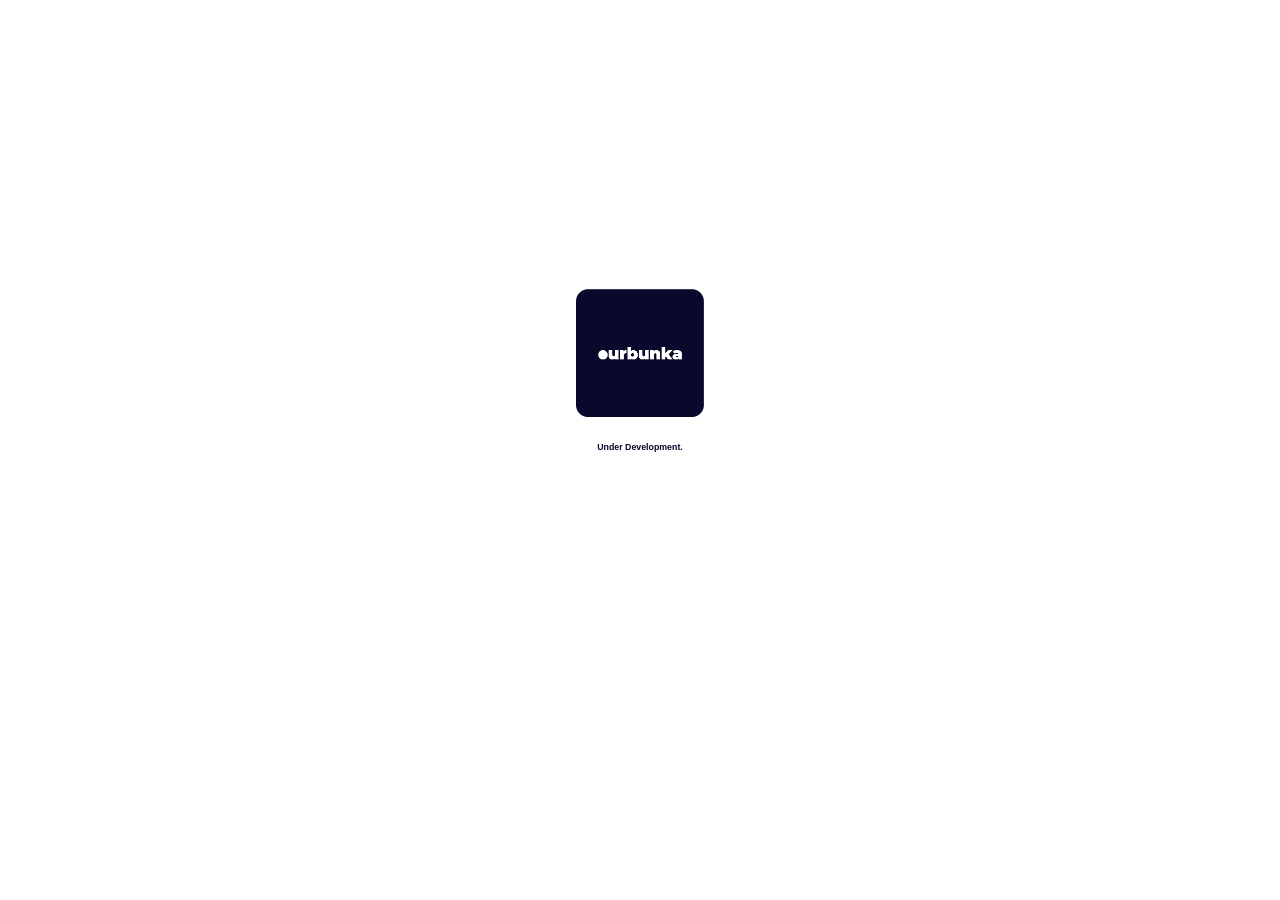
==== index.html @ a6bd5e19 "v0.1.1" ====
<!DOC TYPE>
<html>
    <head>
    <link rel="stylesheet" href="style.css">
    <script data-ad-client="ca-pub-7226766676164960" async src="https://pagead2.googlesyndication.com/pagead/js/adsbygoogle.js"></script>
    </head>
    <body>
        <div id ="header"></div>
        <div id ="blank_1"></div>
        <div class="content">
            <div class = "logo">
            <p id="logo_image"><img src="./img/Asset%201.png">
            </p></div>
            
            <p id="font_style_1"> Under Development.</p>
            
        </div>
        <div id="blank_2"></div>
    </body>
    
</html>
---- style.css ----
#header{
    height: 30%;
    margin-top: 0px;
}
#blank_1{
    width: 30%;
    float: left
}
#content{
    width: 40%;
    float: left;
    
}
.logo {
    height: inherit;
    max-width:  10vw;
    margin-left: auto;
    margin-right: auto;
    margin-bottom: auto;
    margin-top: auto;
    align-content: center;
    border-bottom-color: transparent;
}
img{
    max-width: 100%;
    height: auto;
}
#font_style_1{
    font-size: 55% ;
    max-width: auto;
    font-family: Montserrat , sans-serif;
    font-weight: bold;
    text-align: center;
    color: #09092B;
    
}
#blank_2{
    width: 30%;
    float: right;
}
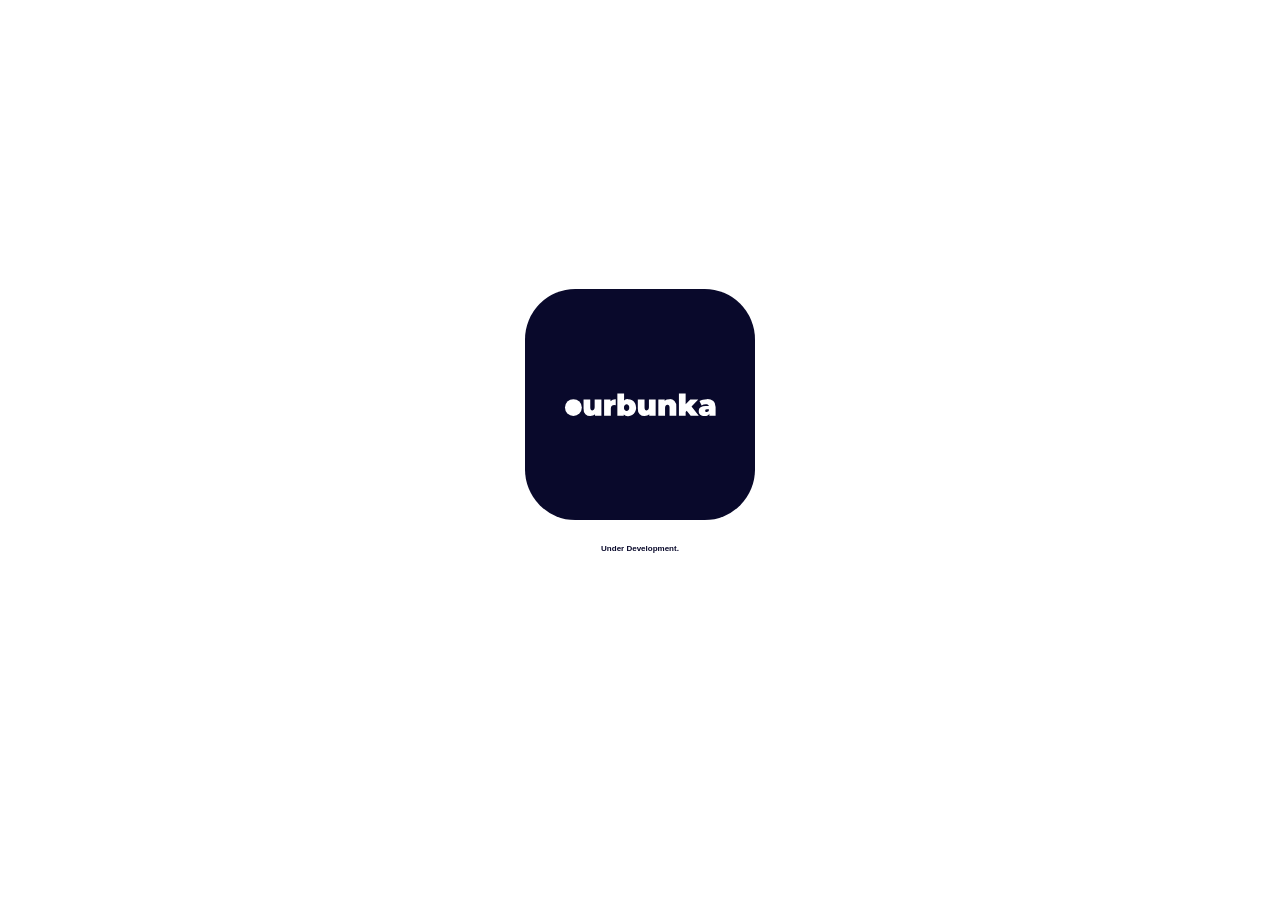
==== commit d24d54a5: "v0.1.2" ====
--- a/index.html
+++ b/index.html
@@ -9,7 +9,7 @@
         <div id ="blank_1"></div>
         <div class="content">
             <div class = "logo">
-            <p id="logo_image"><img src="./img/Asset%201.png">
+            <p id="logo_image"><img src="./img/ourbunka_logo_ver_0_20201003.svg">
             </p></div>
             
             <p id="font_style_1"> Under Development.</p>
--- a/style.css
+++ b/style.css
@@ -13,7 +13,7 @@
 }
 .logo {
     height: inherit;
-    max-width:  10vw;
+    max-width:  18vw;
     margin-left: auto;
     margin-right: auto;
     margin-bottom: auto;
@@ -26,7 +26,7 @@
     height: auto;
 }
 #font_style_1{
-    font-size: 55% ;
+    font-size: 50% ;
     max-width: auto;
     font-family: Montserrat , sans-serif;
     font-weight: bold;
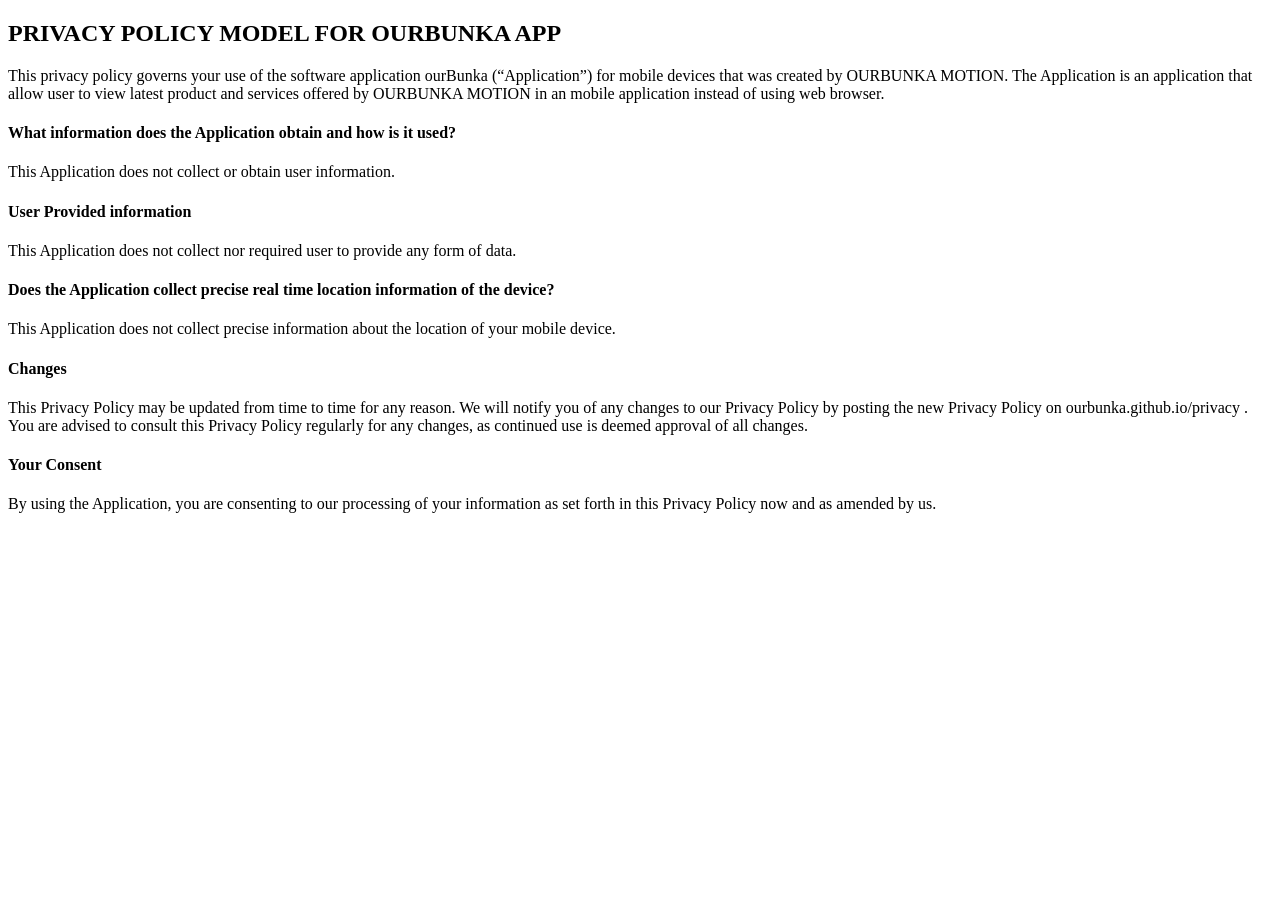
==== commit 214cb744: "Add files via upload" ====
--- a/index.html
+++ b/index.html
@@ -1,21 +1,40 @@
-<!DOC TYPE>
-<html>
-    <head>
-    <link rel="stylesheet" href="style.css">
-    <script data-ad-client="ca-pub-7226766676164960" async src="https://pagead2.googlesyndication.com/pagead/js/adsbygoogle.js"></script>
-    </head>
-    <body>
-        <div id ="header"></div>
-        <div id ="blank_1"></div>
-        <div class="content">
-            <div class = "logo">
-            <p id="logo_image"><img src="./img/ourbunka_logo_ver_0_20201003.svg">
-            </p></div>
-            
-            <p id="font_style_1"> Under Development.</p>
-            
-        </div>
-        <div id="blank_2"></div>
-    </body>
-    
-</html>+<!DOCTYPE html>
+<div>
+    <h2>
+        PRIVACY POLICY MODEL FOR OURBUNKA APP
+    </h2>
+    <p>
+        This privacy policy governs your use of the software application ourBunka (“Application”) for mobile devices that was created by OURBUNKA MOTION.
+        The Application is an application that allow user to view latest product and services offered by OURBUNKA MOTION in an mobile application instead of using web browser.
+    </p>
+    <h4>
+        What information does the Application obtain and how is it used?
+    </h4>
+    <p>
+        This Application does not collect or obtain user information. 
+    </p>
+    <h4>
+        User Provided information
+    </h4>
+    <p>
+        This Application does not collect nor required user to provide any form of data.
+    </p>
+
+
+    <h4>Does the Application collect precise real time location information of the device?</h4>
+    <p>
+        This Application does not collect precise information about the location of your mobile device.
+    </p>
+    <h4>Changes</h4>
+    <p>
+        This Privacy Policy may be updated from time to time for any reason. 
+        We will notify you of any changes to our Privacy Policy by posting the new Privacy Policy on ourbunka.github.io/privacy .
+        You are advised to consult this Privacy Policy regularly for any changes, as continued use is deemed approval of all changes.
+    </p>
+    <h4>
+        Your Consent
+    </h4>
+    <p>
+        By using the Application, you are consenting to our processing of your information as set forth in this Privacy Policy now and as amended by us. 
+    </p>
+</div>
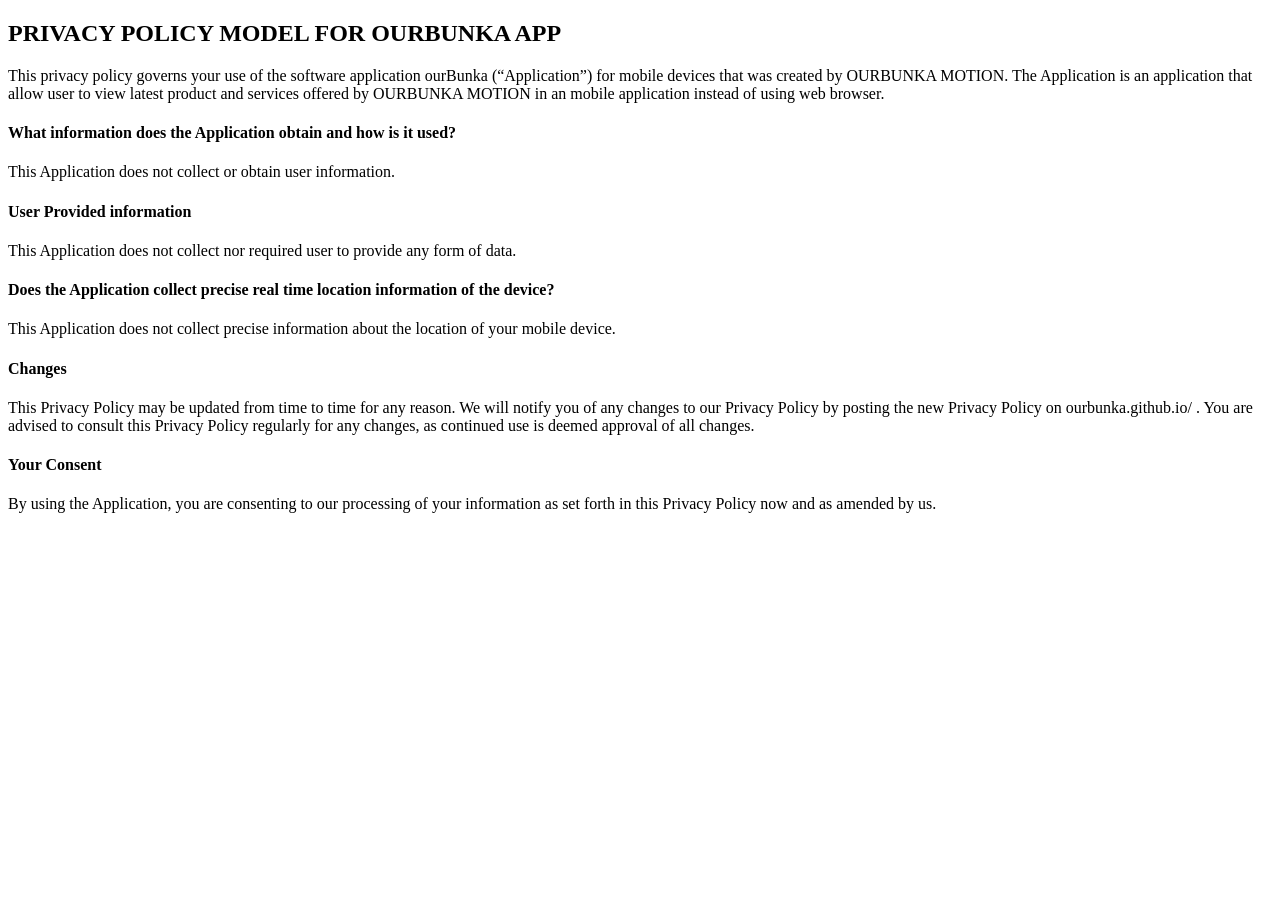
==== commit 0c760340: "Update index.html" ====
--- a/index.html
+++ b/index.html
@@ -28,7 +28,7 @@
     <h4>Changes</h4>
     <p>
         This Privacy Policy may be updated from time to time for any reason. 
-        We will notify you of any changes to our Privacy Policy by posting the new Privacy Policy on ourbunka.github.io/privacy .
+        We will notify you of any changes to our Privacy Policy by posting the new Privacy Policy on ourbunka.github.io/ .
         You are advised to consult this Privacy Policy regularly for any changes, as continued use is deemed approval of all changes.
     </p>
     <h4>
@@ -37,4 +37,4 @@
     <p>
         By using the Application, you are consenting to our processing of your information as set forth in this Privacy Policy now and as amended by us. 
     </p>
-</div>+</div>
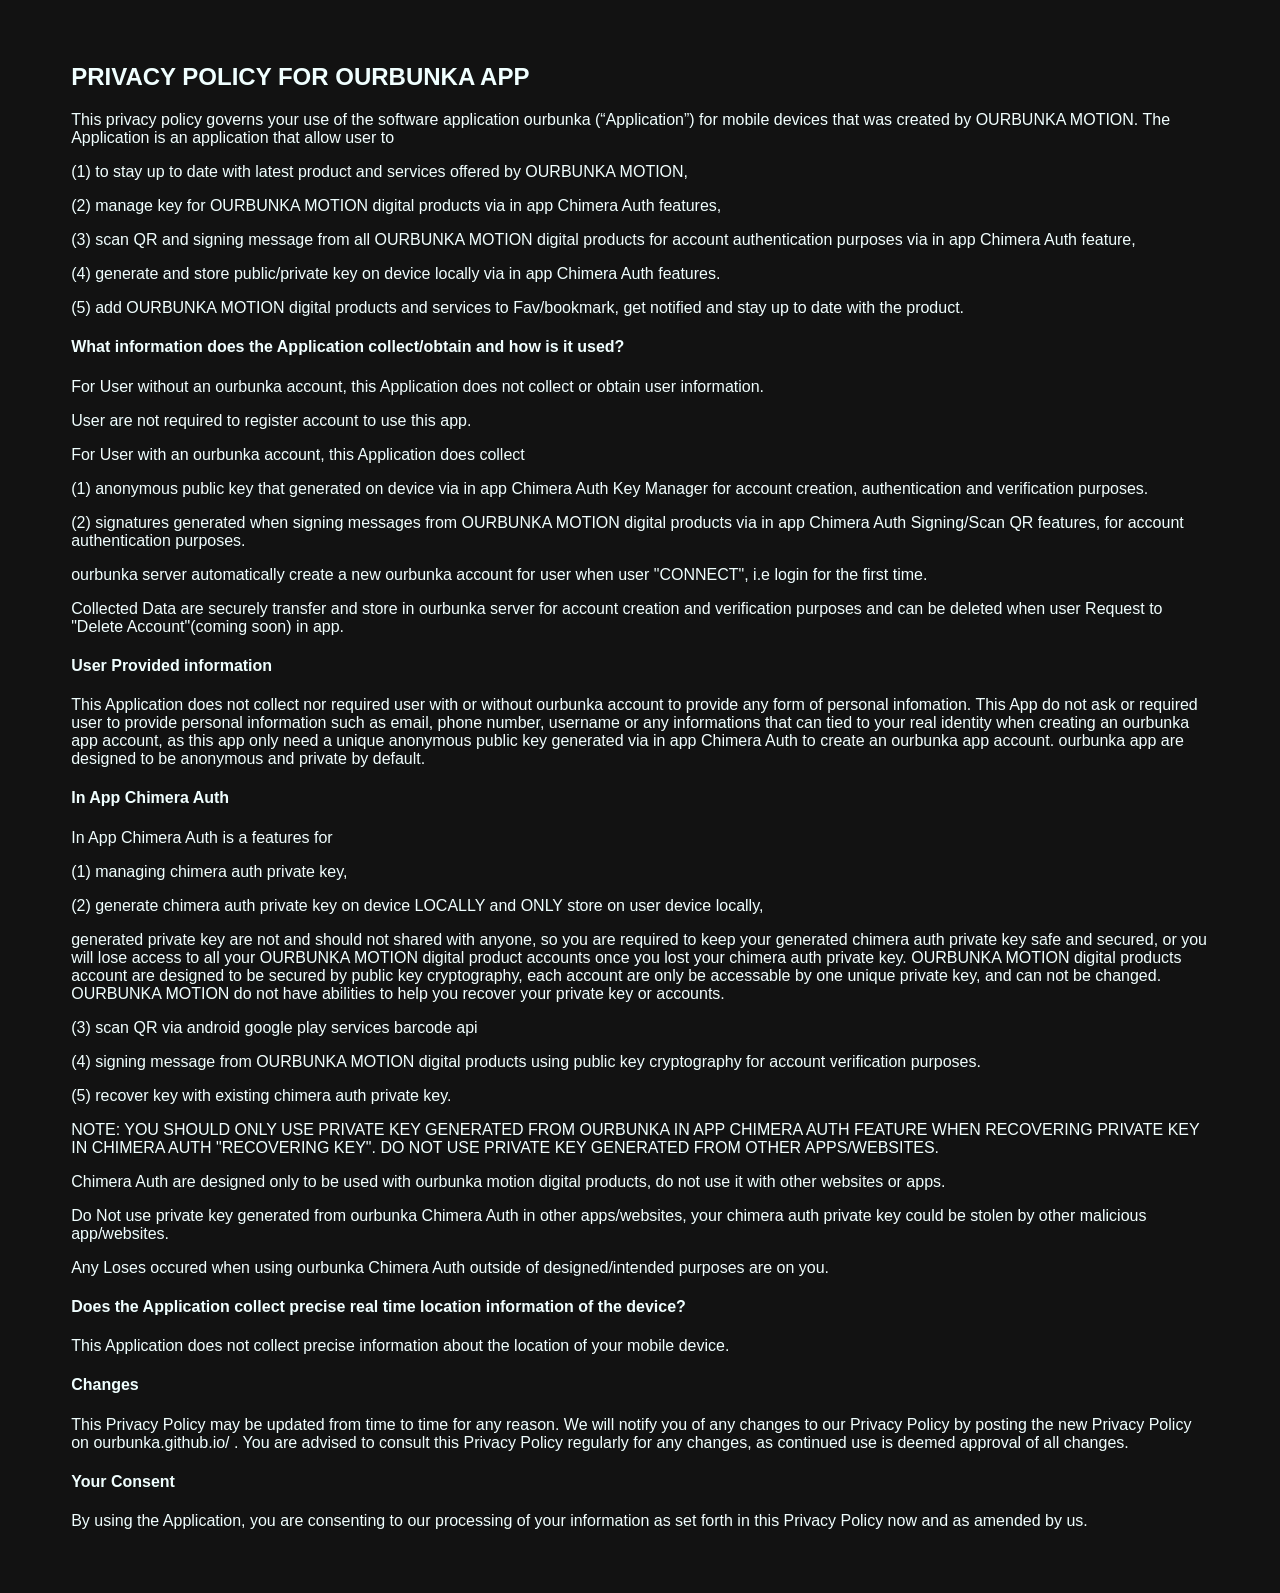
==== commit cb48204a: "update ourbunka app privacy policy" ====
--- a/index.html
+++ b/index.html
@@ -1,25 +1,125 @@
 <!DOCTYPE html>
-<div>
+<head>
+    <style>
+        body{
+            background-color: rgb(18, 18, 18);
+        }
+        div{
+            margin: 5%;
+            top: 5%;
+            background-color: rgb(18, 18, 18);
+        }
+        p, h2, h4{
+            font-family: sans-serif;
+            color: azure;
+        }
+    </style>
+</head>
+<body>
+    <div>
     <h2>
-        PRIVACY POLICY MODEL FOR OURBUNKA APP
+        PRIVACY POLICY FOR OURBUNKA APP
     </h2>
     <p>
-        This privacy policy governs your use of the software application ourBunka (“Application”) for mobile devices that was created by OURBUNKA MOTION.
-        The Application is an application that allow user to view latest product and services offered by OURBUNKA MOTION in an mobile application instead of using web browser.
+        This privacy policy governs your use of the software application ourbunka (“Application”) for mobile devices that was created by OURBUNKA MOTION.
+        The Application is an application that allow user to 
     </p>
+    <p>
+        (1) to stay up to date with latest product and services offered by OURBUNKA MOTION,
+    </p>
+    <p>
+        (2) manage key for OURBUNKA MOTION digital products via in app Chimera Auth features, 
+    </p>
+    <p>
+        (3) scan QR and signing message from all OURBUNKA MOTION digital products for account authentication purposes via in app Chimera Auth feature, 
+    </p>
+    <p>
+        (4) generate and store public/private key on device locally via in app Chimera Auth features.
+    </p>
+    <p>
+        (5) add OURBUNKA MOTION digital products and services to Fav/bookmark, get notified and stay up to date with the product.
+    </p>
+
+
     <h4>
-        What information does the Application obtain and how is it used?
+        What information does the Application collect/obtain and how is it used?
     </h4>
     <p>
-        This Application does not collect or obtain user information. 
+        For User without an ourbunka account, this Application does not collect or obtain user information. 
+    </p>
+    <p>
+        User are not required to register account to use this app.
+    </p>
+    <p>
+        For User with an ourbunka account, this Application does collect  
+    </p>
+    <p>
+        (1) anonymous public key that generated on device via in app Chimera Auth Key Manager for account creation, authentication and verification purposes.
+    </p>
+    <p>
+        (2) signatures generated when signing messages from OURBUNKA MOTION digital products via in app Chimera Auth Signing/Scan QR features, for account authentication purposes.
+    </p>
+    <p>
+        ourbunka server automatically create a new ourbunka account for user when user "CONNECT", i.e login for the first time.
+    </p>
+    <p>
+        Collected Data are securely transfer and store in ourbunka server for account creation and verification purposes and can be deleted when user Request to "Delete Account"(coming soon) in app. 
     </p>
     <h4>
         User Provided information
     </h4>
     <p>
-        This Application does not collect nor required user to provide any form of data.
+        This Application does not collect nor required user with or without ourbunka account to provide any form of personal infomation. 
+        This App do not ask or required user to provide personal information such as email, phone number, username or any informations that can tied to your real identity when creating an ourbunka app account, 
+        as this app only need a unique anonymous public key generated via in app Chimera Auth to create an ourbunka app account. 
+        ourbunka app are designed to be anonymous and private by default.
+    </p>
+    <p>
+
     </p>
 
+    <h4>
+        In App Chimera Auth
+    </h4>
+    <p>
+        In App Chimera Auth is a features for  
+    </p>
+    <p>
+        (1) managing chimera auth private key,
+    </p>
+    <p>
+        (2) generate chimera auth private key on device LOCALLY and ONLY store on user device locally,
+        
+    </p>
+    <p>
+        generated private key are not and should not shared with anyone, 
+        so you are required to keep your generated chimera auth private key safe and secured, 
+        or you will lose access to all your OURBUNKA MOTION digital product accounts once you lost your chimera auth private key.
+        OURBUNKA MOTION digital products account are designed to be secured by public key cryptography, each account are only be accessable by one unique private key, and can not be changed.
+        OURBUNKA MOTION do not have abilities to help you recover your private key or accounts.
+    </p>
+    <p>
+        (3) scan QR via android google play services barcode api 
+    </p>
+    <p>
+        (4) signing message from OURBUNKA MOTION digital products using public key cryptography for account verification purposes.
+    </p>
+    <p>
+        (5) recover key with existing chimera auth private key.
+    </p>
+    
+    <p>
+        NOTE: YOU SHOULD ONLY USE PRIVATE KEY GENERATED FROM OURBUNKA IN APP CHIMERA AUTH FEATURE WHEN RECOVERING PRIVATE KEY IN CHIMERA AUTH "RECOVERING KEY". DO NOT USE PRIVATE KEY GENERATED FROM OTHER APPS/WEBSITES.
+    </p>
+    <p>
+        Chimera Auth are designed only to be used with ourbunka motion digital products, do not use it with other websites or apps.
+    </p>
+    <p>
+        Do Not use private key generated from ourbunka Chimera Auth in other apps/websites, your chimera auth private key could be stolen by other malicious app/websites.
+    </p>
+    <p>
+        Any Loses occured when using ourbunka Chimera Auth outside of designed/intended purposes are on you.
+    </p>
 
     <h4>Does the Application collect precise real time location information of the device?</h4>
     <p>
@@ -38,3 +138,5 @@
         By using the Application, you are consenting to our processing of your information as set forth in this Privacy Policy now and as amended by us. 
     </p>
 </div>
+</body>
+
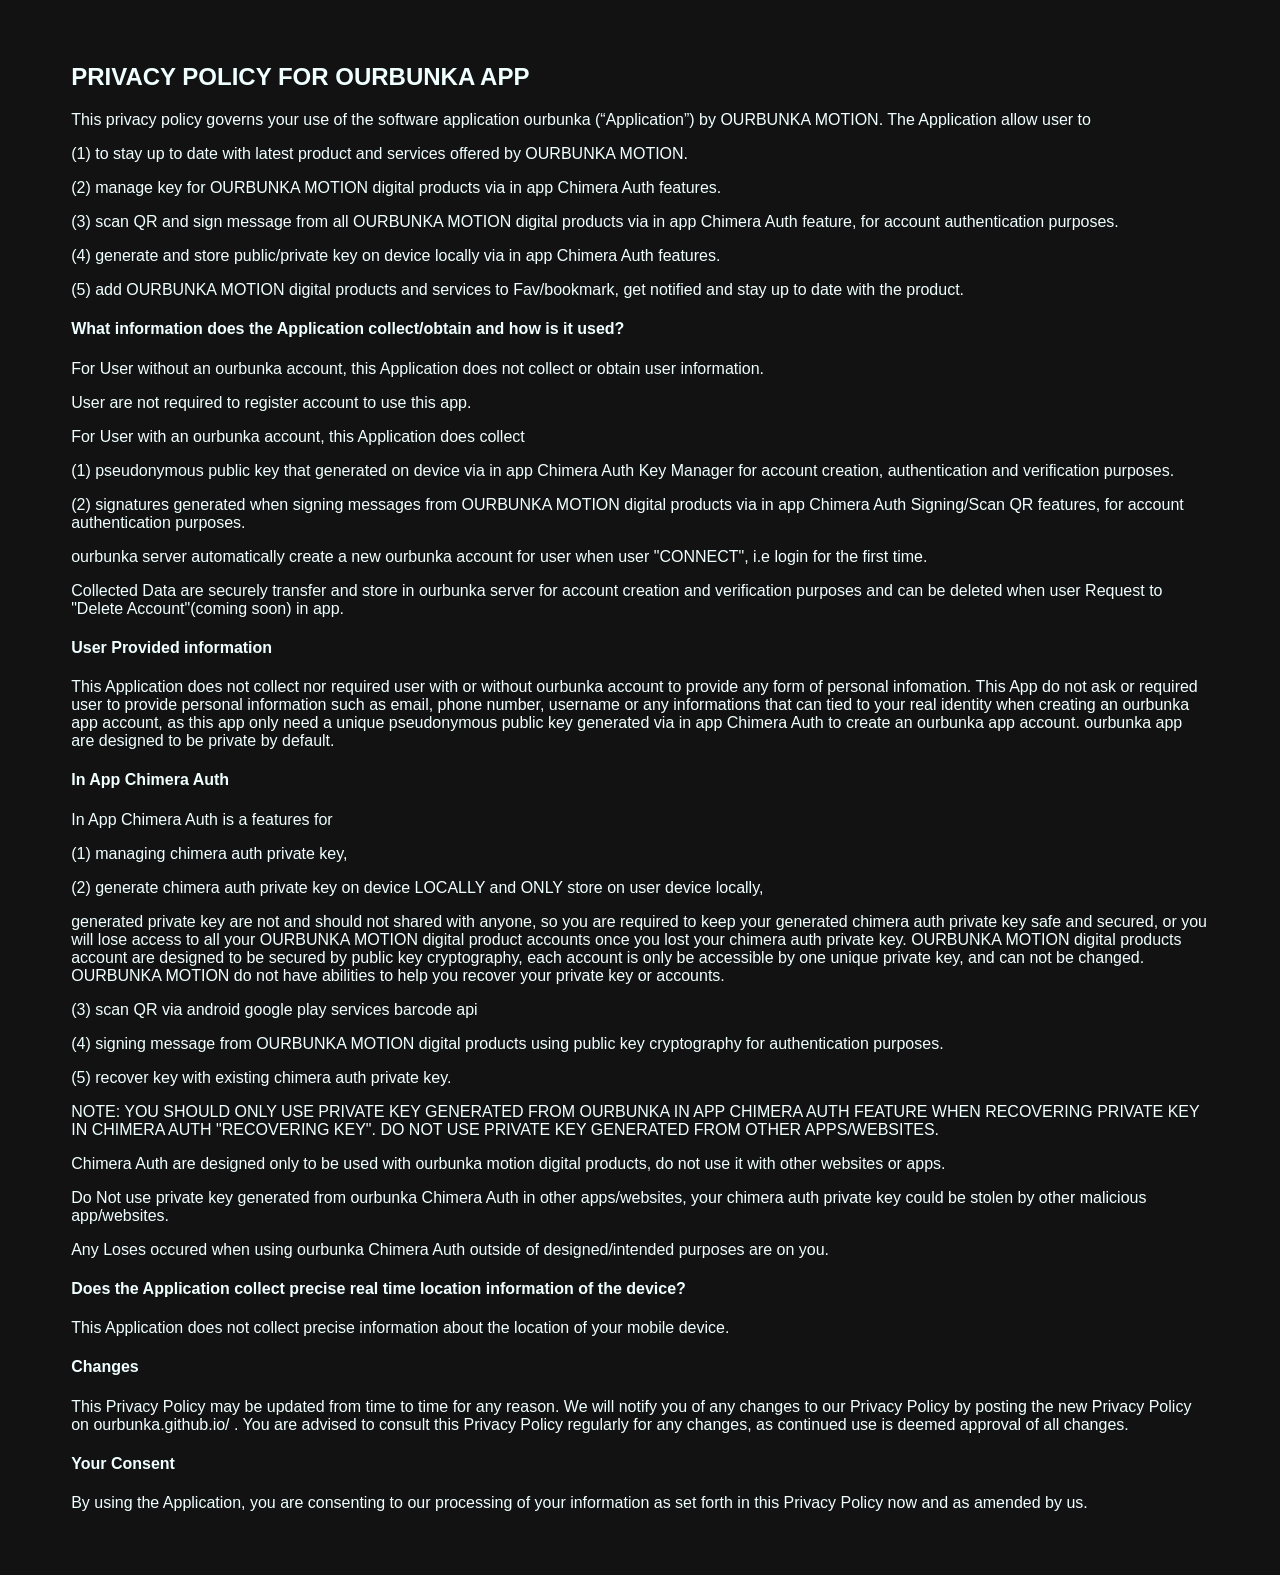
==== commit 24733cd6: "update privacy policy" ====
--- a/index.html
+++ b/index.html
@@ -21,17 +21,17 @@
         PRIVACY POLICY FOR OURBUNKA APP
     </h2>
     <p>
-        This privacy policy governs your use of the software application ourbunka (“Application”) for mobile devices that was created by OURBUNKA MOTION.
-        The Application is an application that allow user to 
+        This privacy policy governs your use of the software application ourbunka (“Application”) by OURBUNKA MOTION.
+        The Application allow user to 
     </p>
     <p>
-        (1) to stay up to date with latest product and services offered by OURBUNKA MOTION,
+        (1) to stay up to date with latest product and services offered by OURBUNKA MOTION.
     </p>
     <p>
-        (2) manage key for OURBUNKA MOTION digital products via in app Chimera Auth features, 
+        (2) manage key for OURBUNKA MOTION digital products via in app Chimera Auth features.
     </p>
     <p>
-        (3) scan QR and signing message from all OURBUNKA MOTION digital products for account authentication purposes via in app Chimera Auth feature, 
+        (3) scan QR and sign message from all OURBUNKA MOTION digital products via in app Chimera Auth feature, for account authentication purposes.
     </p>
     <p>
         (4) generate and store public/private key on device locally via in app Chimera Auth features.
@@ -54,7 +54,7 @@
         For User with an ourbunka account, this Application does collect  
     </p>
     <p>
-        (1) anonymous public key that generated on device via in app Chimera Auth Key Manager for account creation, authentication and verification purposes.
+        (1) pseudonymous public key that generated on device via in app Chimera Auth Key Manager for account creation, authentication and verification purposes.
     </p>
     <p>
         (2) signatures generated when signing messages from OURBUNKA MOTION digital products via in app Chimera Auth Signing/Scan QR features, for account authentication purposes.
@@ -71,8 +71,8 @@
     <p>
         This Application does not collect nor required user with or without ourbunka account to provide any form of personal infomation. 
         This App do not ask or required user to provide personal information such as email, phone number, username or any informations that can tied to your real identity when creating an ourbunka app account, 
-        as this app only need a unique anonymous public key generated via in app Chimera Auth to create an ourbunka app account. 
-        ourbunka app are designed to be anonymous and private by default.
+        as this app only need a unique pseudonymous public key generated via in app Chimera Auth to create an ourbunka app account. 
+        ourbunka app are designed to be private by default.
     </p>
     <p>
 
@@ -95,14 +95,14 @@
         generated private key are not and should not shared with anyone, 
         so you are required to keep your generated chimera auth private key safe and secured, 
         or you will lose access to all your OURBUNKA MOTION digital product accounts once you lost your chimera auth private key.
-        OURBUNKA MOTION digital products account are designed to be secured by public key cryptography, each account are only be accessable by one unique private key, and can not be changed.
+        OURBUNKA MOTION digital products account are designed to be secured by public key cryptography, each account is only be accessible by one unique private key, and can not be changed.
         OURBUNKA MOTION do not have abilities to help you recover your private key or accounts.
     </p>
     <p>
         (3) scan QR via android google play services barcode api 
     </p>
     <p>
-        (4) signing message from OURBUNKA MOTION digital products using public key cryptography for account verification purposes.
+        (4) signing message from OURBUNKA MOTION digital products using public key cryptography for authentication purposes.
     </p>
     <p>
         (5) recover key with existing chimera auth private key.
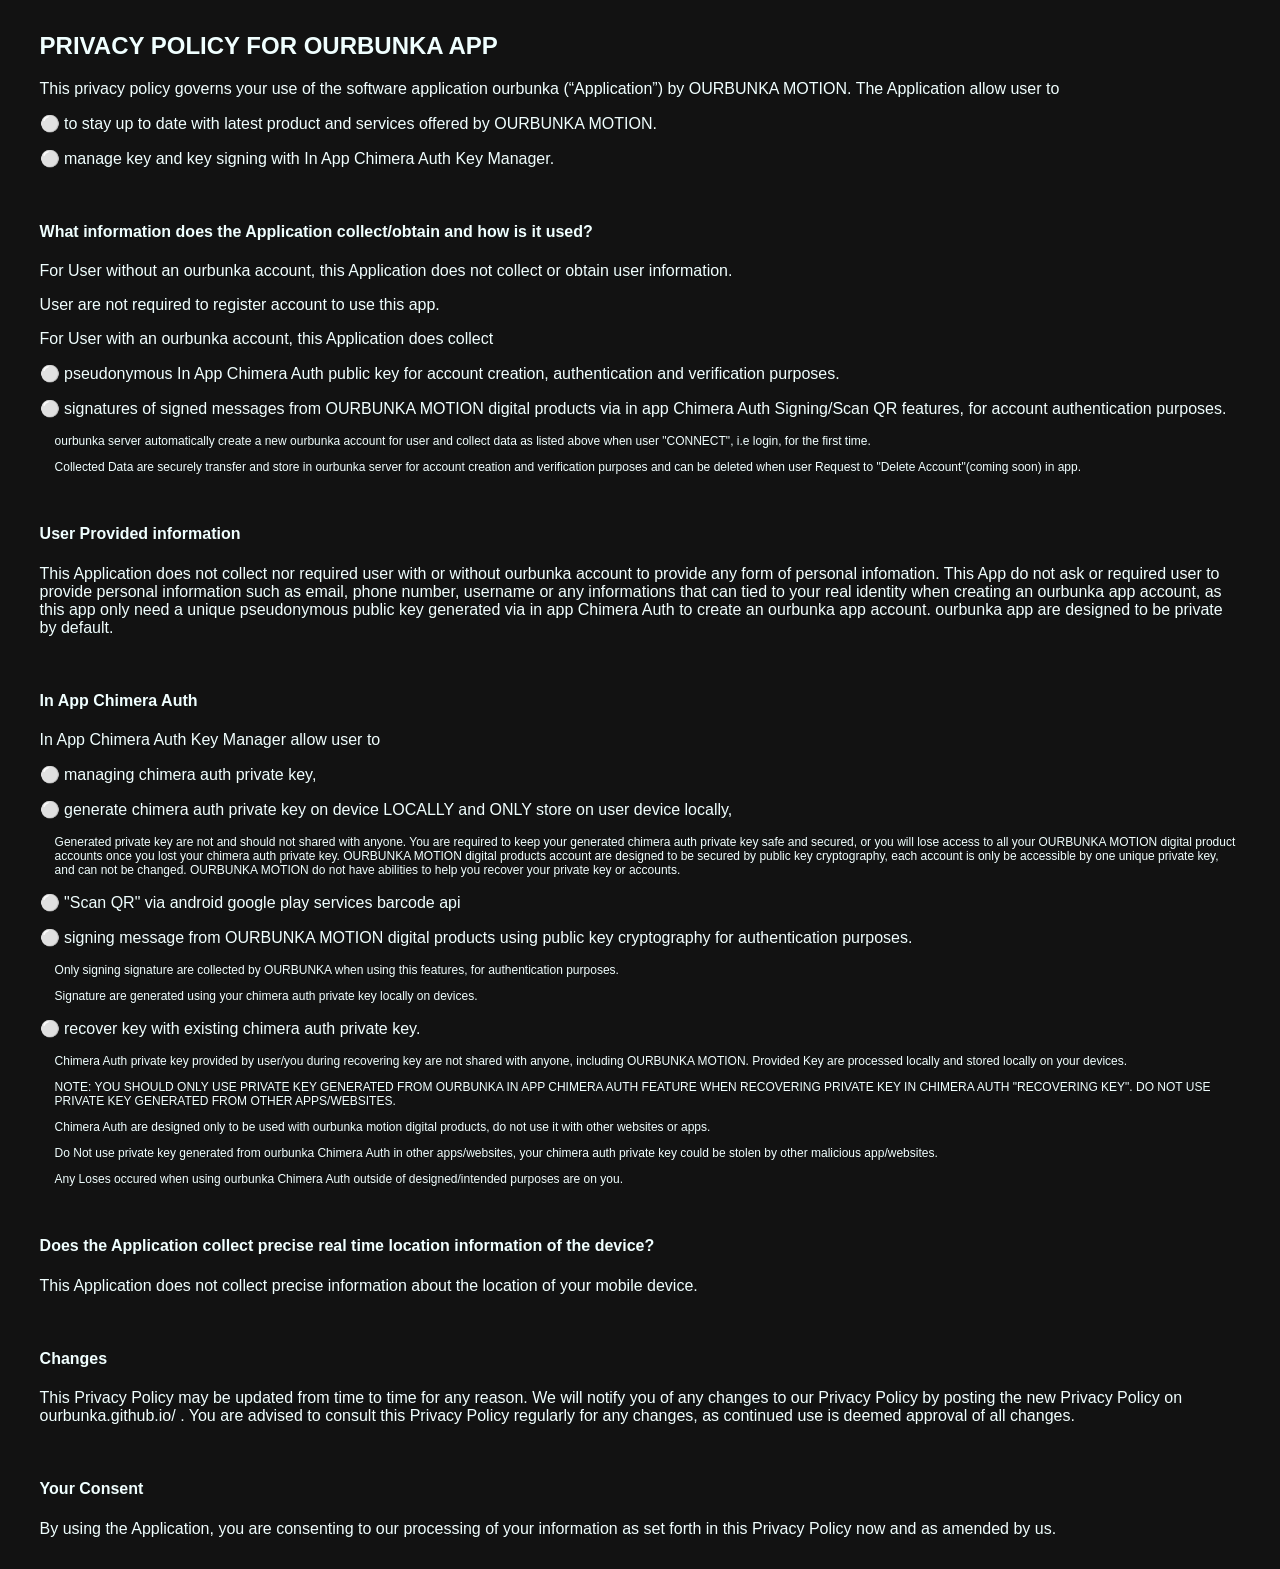
==== commit acddcdcf: "update privacy policies" ====
--- a/index.html
+++ b/index.html
@@ -5,13 +5,18 @@
             background-color: rgb(18, 18, 18);
         }
         div{
-            margin: 5%;
+            margin: 2.5%;
             top: 5%;
             background-color: rgb(18, 18, 18);
         }
         p, h2, h4{
             font-family: sans-serif;
             color: azure;
+        }
+        .description {
+            font-size: 75%;
+            font-weight: lighter;
+            margin-left: 1.25%;
         }
     </style>
 </head>
@@ -25,21 +30,12 @@
         The Application allow user to 
     </p>
     <p>
-        (1) to stay up to date with latest product and services offered by OURBUNKA MOTION.
+        ⚪ to stay up to date with latest product and services offered by OURBUNKA MOTION.
     </p>
     <p>
-        (2) manage key for OURBUNKA MOTION digital products via in app Chimera Auth features.
+        ⚪ manage key and key signing with In App Chimera Auth Key Manager.
     </p>
-    <p>
-        (3) scan QR and sign message from all OURBUNKA MOTION digital products via in app Chimera Auth feature, for account authentication purposes.
-    </p>
-    <p>
-        (4) generate and store public/private key on device locally via in app Chimera Auth features.
-    </p>
-    <p>
-        (5) add OURBUNKA MOTION digital products and services to Fav/bookmark, get notified and stay up to date with the product.
-    </p>
-
+    <br>
 
     <h4>
         What information does the Application collect/obtain and how is it used?
@@ -54,17 +50,18 @@
         For User with an ourbunka account, this Application does collect  
     </p>
     <p>
-        (1) pseudonymous public key that generated on device via in app Chimera Auth Key Manager for account creation, authentication and verification purposes.
+        ⚪ pseudonymous In App Chimera Auth public key for account creation, authentication and verification purposes.
     </p>
     <p>
-        (2) signatures generated when signing messages from OURBUNKA MOTION digital products via in app Chimera Auth Signing/Scan QR features, for account authentication purposes.
+        ⚪ signatures of signed messages from OURBUNKA MOTION digital products via in app Chimera Auth Signing/Scan QR features, for account authentication purposes.
     </p>
-    <p>
-        ourbunka server automatically create a new ourbunka account for user when user "CONNECT", i.e login for the first time.
+    <p class="description">
+        ourbunka server automatically create a new ourbunka account for user and collect data as listed above when user "CONNECT", i.e login, for the first time.
     </p>
-    <p>
+    <p class="description">
         Collected Data are securely transfer and store in ourbunka server for account creation and verification purposes and can be deleted when user Request to "Delete Account"(coming soon) in app. 
     </p>
+    <br>
     <h4>
         User Provided information
     </h4>
@@ -77,60 +74,71 @@
     <p>
 
     </p>
-
+    <br>
     <h4>
         In App Chimera Auth
     </h4>
     <p>
-        In App Chimera Auth is a features for  
+        In App Chimera Auth Key Manager allow user to
     </p>
     <p>
-        (1) managing chimera auth private key,
+        ⚪ managing chimera auth private key,
     </p>
     <p>
-        (2) generate chimera auth private key on device LOCALLY and ONLY store on user device locally,
+        ⚪ generate chimera auth private key on device LOCALLY and ONLY store on user device locally,
         
     </p>
-    <p>
-        generated private key are not and should not shared with anyone, 
-        so you are required to keep your generated chimera auth private key safe and secured, 
+    <p class="description">
+        Generated private key are not and should not shared with anyone. 
+        You are required to keep your generated chimera auth private key safe and secured, 
         or you will lose access to all your OURBUNKA MOTION digital product accounts once you lost your chimera auth private key.
         OURBUNKA MOTION digital products account are designed to be secured by public key cryptography, each account is only be accessible by one unique private key, and can not be changed.
         OURBUNKA MOTION do not have abilities to help you recover your private key or accounts.
     </p>
     <p>
-        (3) scan QR via android google play services barcode api 
+        ⚪ "Scan QR" via android google play services barcode api 
     </p>
     <p>
-        (4) signing message from OURBUNKA MOTION digital products using public key cryptography for authentication purposes.
+        ⚪ signing message from OURBUNKA MOTION digital products using public key cryptography for authentication purposes.
+    </p>
+    <p class="description">
+        Only signing signature are collected by OURBUNKA when using this features, for authentication purposes. 
+    </p>
+    <p class="description">
+        Signature are generated using your chimera auth private key locally on devices.
     </p>
     <p>
-        (5) recover key with existing chimera auth private key.
+        ⚪ recover key with existing chimera auth private key.
+    </p>
+    <p class="description">
+        Chimera Auth private key provided by user/you during recovering key are not shared with anyone, including OURBUNKA MOTION. Provided Key are processed locally and stored locally on your devices. 
     </p>
     
-    <p>
+    <p class="description">
         NOTE: YOU SHOULD ONLY USE PRIVATE KEY GENERATED FROM OURBUNKA IN APP CHIMERA AUTH FEATURE WHEN RECOVERING PRIVATE KEY IN CHIMERA AUTH "RECOVERING KEY". DO NOT USE PRIVATE KEY GENERATED FROM OTHER APPS/WEBSITES.
     </p>
-    <p>
+    <p class="description">
         Chimera Auth are designed only to be used with ourbunka motion digital products, do not use it with other websites or apps.
     </p>
-    <p>
+    <p class="description">
         Do Not use private key generated from ourbunka Chimera Auth in other apps/websites, your chimera auth private key could be stolen by other malicious app/websites.
     </p>
-    <p>
+    <p class="description">
         Any Loses occured when using ourbunka Chimera Auth outside of designed/intended purposes are on you.
     </p>
-
+    <br>
     <h4>Does the Application collect precise real time location information of the device?</h4>
     <p>
         This Application does not collect precise information about the location of your mobile device.
     </p>
+    <br>
     <h4>Changes</h4>
     <p>
         This Privacy Policy may be updated from time to time for any reason. 
         We will notify you of any changes to our Privacy Policy by posting the new Privacy Policy on ourbunka.github.io/ .
         You are advised to consult this Privacy Policy regularly for any changes, as continued use is deemed approval of all changes.
     </p>
+    <br>
     <h4>
         Your Consent
     </h4>
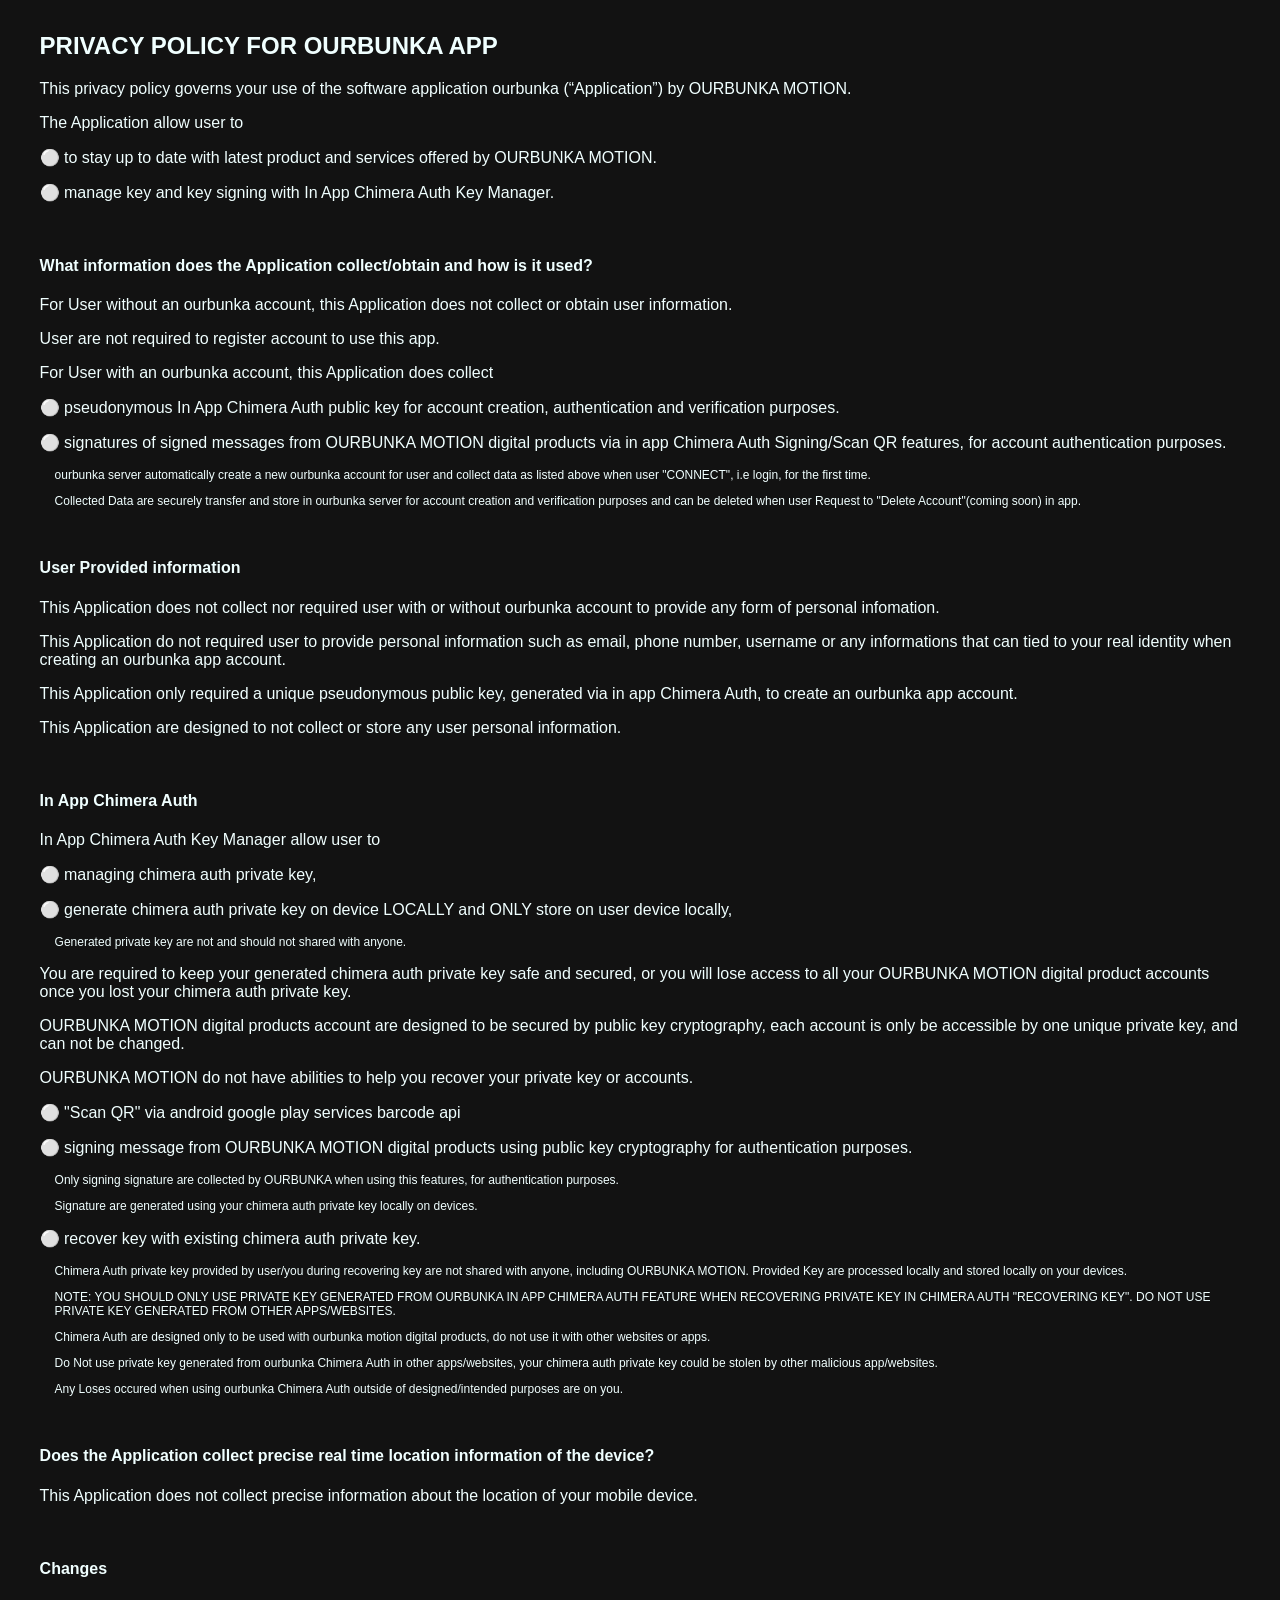
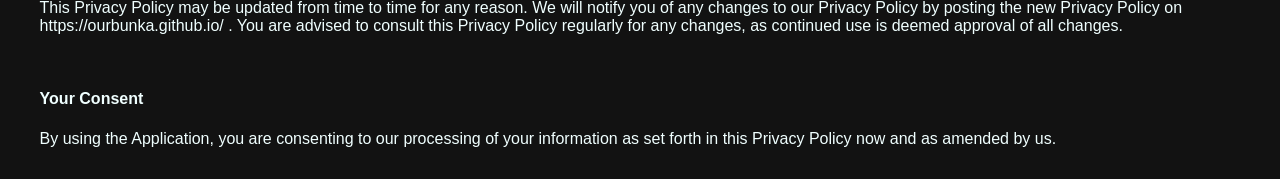
==== commit 3d0dfc9e: "update privacy policy" ====
--- a/index.html
+++ b/index.html
@@ -27,6 +27,9 @@
     </h2>
     <p>
         This privacy policy governs your use of the software application ourbunka (“Application”) by OURBUNKA MOTION.
+        
+    </p>
+    <p>
         The Application allow user to 
     </p>
     <p>
@@ -67,12 +70,15 @@
     </h4>
     <p>
         This Application does not collect nor required user with or without ourbunka account to provide any form of personal infomation. 
-        This App do not ask or required user to provide personal information such as email, phone number, username or any informations that can tied to your real identity when creating an ourbunka app account, 
-        as this app only need a unique pseudonymous public key generated via in app Chimera Auth to create an ourbunka app account. 
-        ourbunka app are designed to be private by default.
     </p>
     <p>
-
+        This Application do not required user to provide personal information such as email, phone number, username or any informations that can tied to your real identity when creating an ourbunka app account.
+    </p>
+    <p>
+        This Application only required a unique pseudonymous public key, generated via in app Chimera Auth, to create an ourbunka app account.
+    </p>
+    <p>
+        This Application are designed to not collect or store any user personal information.
     </p>
     <br>
     <h4>
@@ -89,10 +95,16 @@
         
     </p>
     <p class="description">
-        Generated private key are not and should not shared with anyone. 
+        Generated private key are not and should not shared with anyone.
+    </p>
+    <p>
         You are required to keep your generated chimera auth private key safe and secured, 
         or you will lose access to all your OURBUNKA MOTION digital product accounts once you lost your chimera auth private key.
+    </p>
+    <p>
         OURBUNKA MOTION digital products account are designed to be secured by public key cryptography, each account is only be accessible by one unique private key, and can not be changed.
+    </p>
+    <p>
         OURBUNKA MOTION do not have abilities to help you recover your private key or accounts.
     </p>
     <p>
@@ -135,7 +147,7 @@
     <h4>Changes</h4>
     <p>
         This Privacy Policy may be updated from time to time for any reason. 
-        We will notify you of any changes to our Privacy Policy by posting the new Privacy Policy on ourbunka.github.io/ .
+        We will notify you of any changes to our Privacy Policy by posting the new Privacy Policy on https://ourbunka.github.io/ .
         You are advised to consult this Privacy Policy regularly for any changes, as continued use is deemed approval of all changes.
     </p>
     <br>
